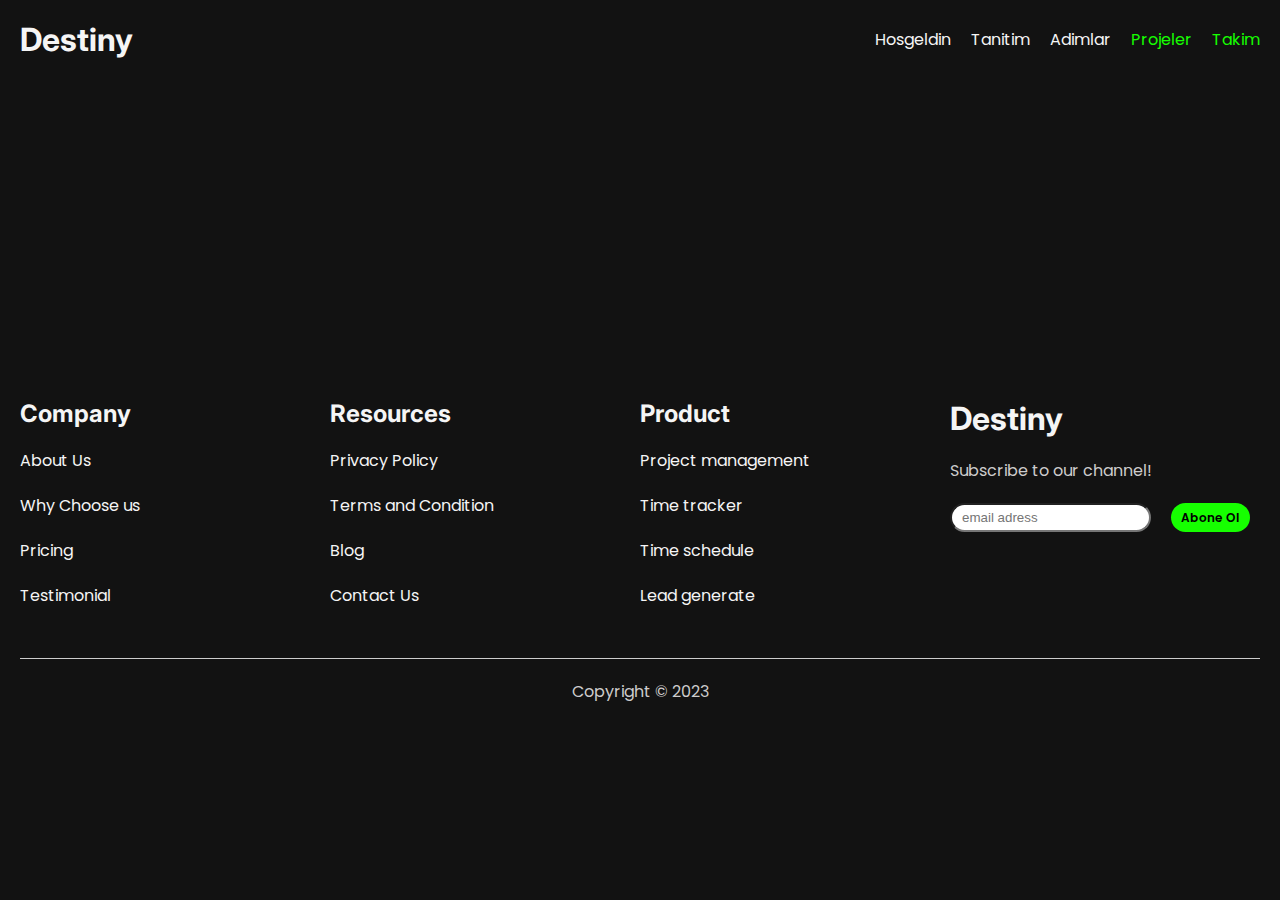
==== projects.html @ 57e9364b "ilk sayfa" ====
<!DOCTYPE html>
<html lang="en">
<head>
    <meta charset="UTF-8">
    <meta name="viewport" content="width=device-width, initial-scale=1.0">
    <title>Destiny</title>
    <link rel="stylesheet" href="./style.css">
</head>
<body>
    <!-- Header -->
    <header>
        <h1><a href="/">Destiny</a></h1>
        <nav>
            <a href="#">Hosgeldin</a>
            <a href="#">Tanitim</a>
            <a href="#">Adimlar</a>
            <a href="#" class="spec-link">Projeler</a>
            <a href="#" class="spec-link">Takim</a>
        </nav>
        <button class="nav-btn">|||</button>
    </header>
    <!-- Footer -->
    <footer>
        <div class="links">
            <div class="link-area">
                <h2>Company</h2>
                <a href="">About Us</a>
                <a href="">Why Choose us</a>
                <a href="">Pricing</a>
                <a href="">Testimonial</a>
            </div>
            <div class="link-area">
                <h2>Resources</h2>
                <a href="">Privacy Policy</a>
                <a href="">Terms and Condition</a>
                <a href="">Blog</a>
                <a href="">Contact Us</a>
            </div>
            <div class="link-area">
                <h2>Product</h2>
                <a href="">Project management</a>
                <a href="">Time tracker</a>
                <a href="">Time schedule</a>
                <a href="">Lead generate</a>
            </div>
            <div class="link-area">
                <h1>Destiny</h1>
                <p>Subscribe to our channel!</p>
                <form>
                    <input type="text" placeholder="email adress"/>
                    <button>Abone Ol</button>
                </form>
            </div>
            
        </div>
        <p class="bottom">Copyright &copy; 2023</p>
    </footer>


    <script src="./main.js"></script>
</body>
</html>
---- style.css ----
@import url('https://fonts.googleapis.com/css2?family=Inter:wght@100;200;300;400;500;600;700;800;900&family=Poppins:wght@100;200;300;400;500;600;700;800&display=swap');


*{
    margin:0;
    padding:0;
    box-sizing:border-box;
}
:root{
    --green: #16ff00;
    --white: #f5f5f5;
    --gray: #cdcccc;
    --black: #121212;
}
/* Standart tanimlama ve stil sifirlama */
a{
    text-decoration:none;
    color:var(--white);
}

h1, h2, h3 , h4{
    font-family: 'Inter';
    color:var(--white);

}

p{
    font-family: 'Poppins';
    color:var(--gray);

}
section{
    padding:30px;
}

button{
 font-family:'Poppins';
 border:none;
 cursor:pointer;
 padding:7px 20px;
 font-size:12px;
 font-weight:600;
 border-radius:16px;
 transition:all 0.3s;
}

button:hover{
    scale:0.95;
    box-shadow:2px 2px 20px var(--gray);
    transition:all 0.4s;
}

/*  Ana Stiller */
body{
    background: var(--black);
    overflow-x:hidden;
    font-family: 'Poppins';
}

/* Header */

header{
    display: flex;
    justify-content:space-between;
    align-items:center;
    padding:20px;
    position:sticky;
    top:0;
    background:var(--black);
    z-index:10;


}

header .nav-btn{
    display:none;  
}


header h1{

}
header nav{
    display: flex;
    gap:20px;

}
header nav .spec-link{
    color:var(--green);
}

/* Footer */
footer{
    margin-top:300px;
    padding:20px;

}
footer .links{
    display:grid;
    grid-template-columns: repeat(4,1fr);

}
footer .links .link-area{
    display:flex;
    flex-direction:column;
    gap:20px;

}
footer form{
    display:flex;
    gap:20px;
}
footer form input{
    padding:5px 10px;
    border-radius:20px;
    max-height:50px;
}
footer form button{
    background-color:var(--green);
    padding:5px 10px;
    max-height:50px;
    white-space:nowrap;
}
footer .bottom{
    text-align:center;
    margin-top:50px;
    border-top: 1px solid var(--gray);
    padding:20px;

}

/* Hero alani */
#hero{
    height:50vh;
    background:url(./images/back.jpg);
    background-size:cover;
    background-attachment:fixed;
    display:flex;
    align-items:center;

}
#hero-inner{
    max-width:500px;
    display:flex;
    flex-direction:column;
    gap:20px;
    align-items:center;
    padding:20px;
    margin-left:20px;
    text-align:center;
    background: rgba(255, 255, 255, 0.16);
    border-radius: 16px;
    box-shadow: 0 4px 30px rgba(0, 0, 0, 0.1);
    backdrop-filter: blur(5.1px);
    -webkit-backdrop-filter: blur(5.1px);
    border: 1px solid rgba(255, 255, 255, 0.01);
}
#hero-inner h1{
    color:var(--green);
}
#hero-inner button:nth-child(1){
    background:var(--green);
}

#hero-inner p{
    color:#f5f5f5;
    text-shadow:3px 3px 10px black;
}
/* ------------------------------------------------- */
/* Window section */
#window-sec{
    display:flex;
    justify-content:space-between;
    gap:100px;
}
.window-sec-info{
    max-width:600px;
    display:grid;
    gap:30px;

}
.window-sec-info button{
    max-height:60px;
}
.windows{
    display:grid;
    grid-template-columns: auto auto auto;
    gap:50px;
}
.windows .window{
    min-width:200px;
    height:400px;
    background:url(./images/sec2.jpg);
    background-attachment:fixed;background-size:cover;
    border-radius:40px 40px 0 0;
}
.windows .window:nth-child(2){
    border-radius:40px;
}

/* ---------Kartlar Alani---------- */
.cards-sec-info{
    max-width:600px;
    display:grid;
    gap:40px;
}
.cards{
    display:grid;
    grid-template-columns:repeat(3,1fr);
    gap:20px;

}
.card{
    border:1px solid gray;
    display:grid;
    gap:20px;
    padding:20px;
    border-radius:10px;
    margin-top:50px;

}
.card video{
    width:200px;
}






/* Responsive Yapilar */

/*  800> cihazla icin */
@media(max-width:800px){
    header nav{
        display: none;
    
    }
    header .nav-btn{
        display:block;  
    }
    .toggle{
        display:flex;
        flex-direction:column;
        position:fixed;
        right:5px;
        top:70px;
        background:#6a6a6a;
        padding:20px;
        border-radius:20px;

    }
    #hero{
        align-items:center;
        justify-content:center;
    }
    #hero-inner{
        margin:40px;
    }
}

/*  800> cihazla icin */
@media(max-width:1000px){
    footer .links{
        grid-template-columns:1fr 1fr;
        row-gap:40px;
        column-gap:50px;
        padding:40px;
    }
    footer form{
        flex-direction:column;
        /* align-items:end; */
    }
    footer form input{
        max-width:200px;
    }
    /* footer .links .link-area:nth-child(even){
        text-align:end;
    } */
    .cards{
        grid-template-columns:1fr;
        place-items:center;
    }
    .card{
        max-width:400px;
    }

}

@media(max-width:1000px){
    footer .links{
        padding:5px;
    }
    footer .links{
        padding: 5px;
    }
}

@media(max-width:1200px){
    #window-sec{
        flex-direction:column;
        align-items:center;
    }
    .window{
        height:300px;
    }
}

@media(min-width:1000px){
    section{
        padding:100px;
    }
}
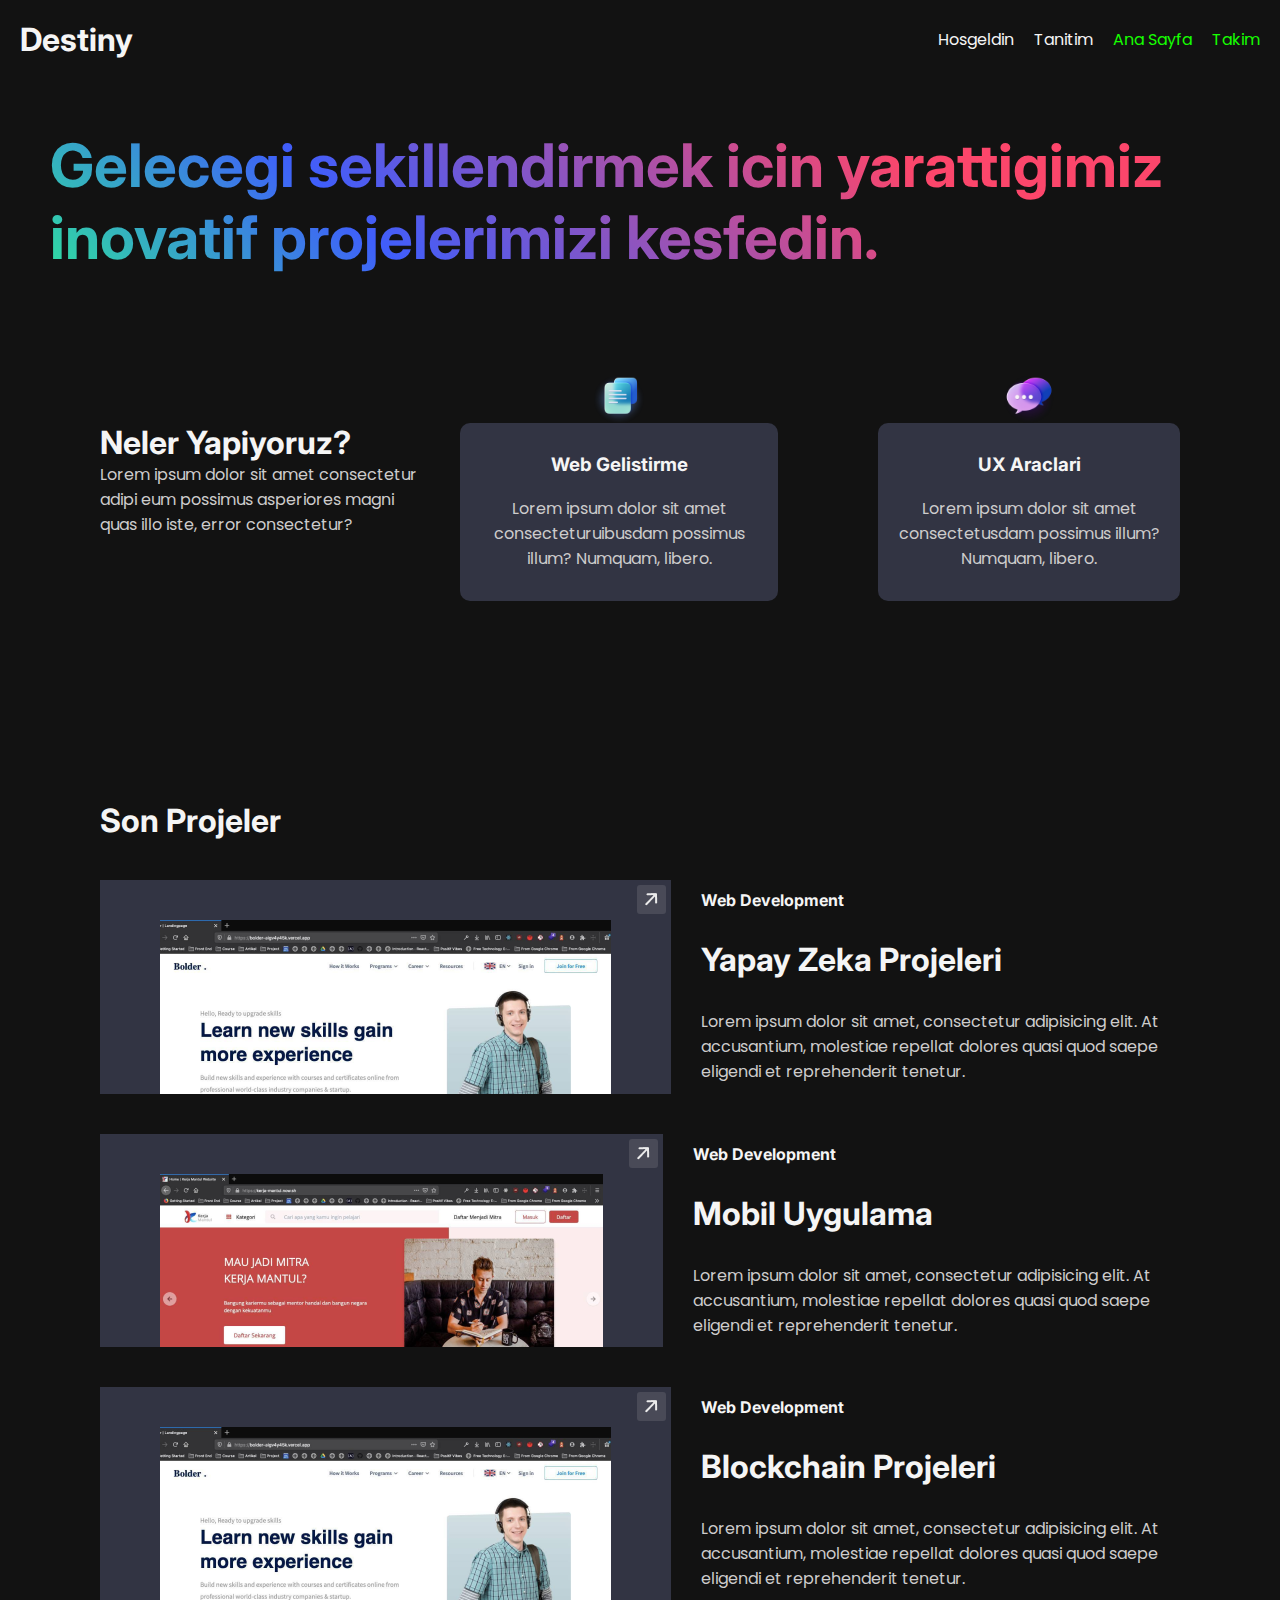
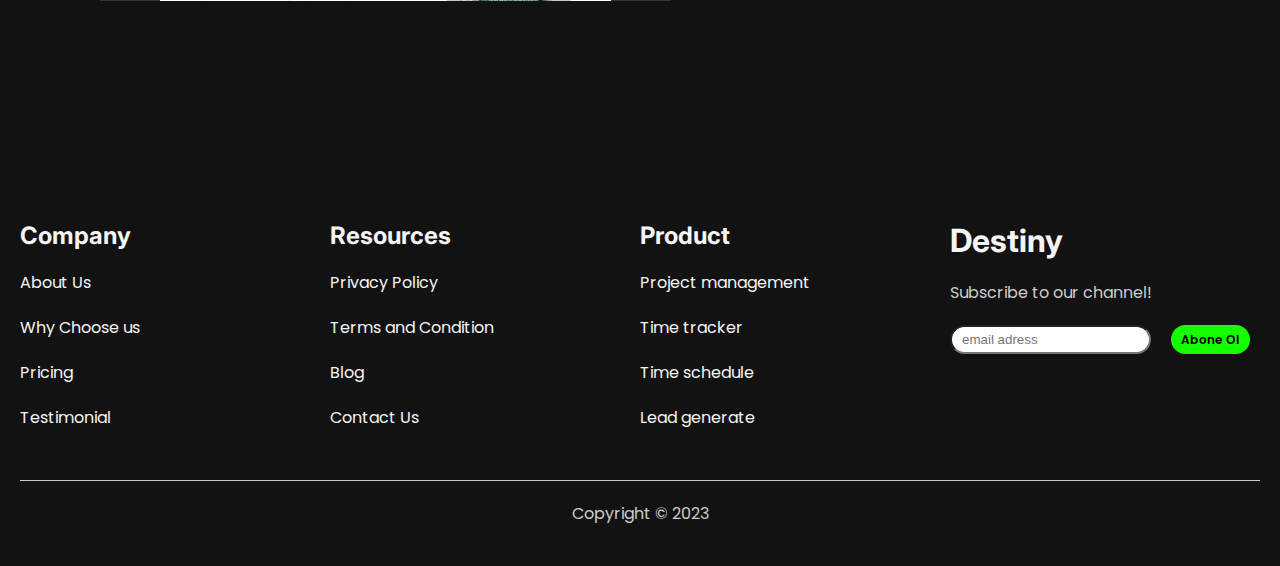
==== commit ece44859: "takimlar eklendi" ====
--- a/projects.html
+++ b/projects.html
@@ -11,14 +11,94 @@
     <header>
         <h1><a href="/">Destiny</a></h1>
         <nav>
-            <a href="#">Hosgeldin</a>
-            <a href="#">Tanitim</a>
-            <a href="#">Adimlar</a>
-            <a href="#" class="spec-link">Projeler</a>
-            <a href="#" class="spec-link">Takim</a>
+            <a href="#what-sec">Hosgeldin</a>
+            <a href="#projects-sec">Tanitim</a>
+            <a href="/" class="spec-link">Ana Sayfa</a>
+            <a href="team.html" class="spec-link">Takim</a>
         </nav>
         <button class="nav-btn">|||</button>
     </header>
+    <!-- -----Ana icerik------ -->
+    <main>
+        <h1 class="welcome">Gelecegi sekillendirmek icin yarattigimiz inovatif projelerimizi kesfedin.</h1>
+    </main>
+    <section id="what-sec">
+        <div class="info">
+            <h1>Neler Yapiyoruz?</h1>
+            <p>Lorem ipsum dolor sit amet consectetur adipi eum possimus asperiores magni quas illo iste, error consectetur?</p>
+        </div>
+        <div class="cards">
+            <div class="what-card">
+                <img src="./images/docs.png">
+                <h3>Web Gelistirme</h3>
+                <p>Lorem ipsum dolor sit amet consecteturuibusdam possimus illum? Numquam, libero.</p>
+
+            </div>
+            <div class="what-card">
+                <img src="./images/Chat.png">
+                <h3>UX Araclari</h3>
+                <p>Lorem ipsum dolor sit amet consectetusdam possimus illum? Numquam, libero.</p>
+
+            </div>
+
+        </div>
+    
+    </section>
+<!-----------Projeler Alani------- -->
+<section id="projects-sec">
+    <h1>Son Projeler</h1>
+    <div class="project">
+        <div class="project-image">
+            <span>
+                <img class="icon" src="./images/arrow.png" alt="">
+            </span>
+            <img src="./images/project2.png" alt="">
+        </div>
+        <div class="project-info">
+            <h4>Web Development</h4>
+            <h1>Yapay Zeka Projeleri</h1>
+            <p>Lorem ipsum dolor sit amet, consectetur adipisicing elit. At accusantium, molestiae repellat dolores quasi quod saepe eligendi et reprehenderit tenetur.</p>
+            
+        </div>
+
+    </div>
+    <div class="project">
+        <div class="project-image">
+            <span>
+                <img class="icon" src="./images/arrow.png" alt="">
+            </span>
+            <img src="./images/project1.png" alt="">
+        </div>
+        <div class="project-info">
+            <h4>Web Development</h4>
+            <h1>Mobil Uygulama</h1>
+            <p>Lorem ipsum dolor sit amet, consectetur adipisicing elit. At accusantium, molestiae repellat dolores quasi quod saepe eligendi et reprehenderit tenetur.</p>
+            
+        </div>
+
+    </div>
+    <div class="project">
+        <div class="project-image">
+            <span>
+                <img class="icon" src="./images/arrow.png" alt="">
+            </span>
+            <img src="./images/project2.png" alt="">
+        </div>
+        <div class="project-info">
+            <h4>Web Development</h4>
+            <h1>Blockchain Projeleri</h1>
+            <p>Lorem ipsum dolor sit amet, consectetur adipisicing elit. At accusantium, molestiae repellat dolores quasi quod saepe eligendi et reprehenderit tenetur.</p>
+            
+        </div>
+
+    </div>
+
+</section>
+
+
+
+
+
     <!-- Footer -->
     <footer>
         <div class="links">
--- a/style.css
+++ b/style.css
@@ -56,6 +56,9 @@
     overflow-x:hidden;
     font-family: 'Poppins';
 }
+html{
+    scroll-behavior:smooth;
+}
 
 /* Header */
 
@@ -76,10 +79,6 @@
     display:none;  
 }
 
-
-header h1{
-
-}
 header nav{
     display: flex;
     gap:20px;
@@ -91,7 +90,7 @@
 
 /* Footer */
 footer{
-    margin-top:300px;
+    margin-top:100px;
     padding:20px;
 
 }
@@ -104,8 +103,18 @@
     display:flex;
     flex-direction:column;
     gap:20px;
-
-}
+    
+
+}
+footer .link .link-area a{
+    transition:all 0.4s;
+}
+footer .links .link-area a:hover{
+    scale:0.99;
+    transition:all 0.4s;
+    text-shadow: 2px 3px 5px white;
+}
+
 footer form{
     display:flex;
     gap:20px;
@@ -222,15 +231,283 @@
 .card video{
     width:200px;
 }
-
-
-
-
-
+/*------- Liste Alani --------- */
+#list-sec{
+    margin:50px 0;
+}
+#list-sec .info{
+    display:flex;
+    justify-content:space-between;
+    gap:40px;
+}
+#list-sec .info h2, .info p{
+    max-width:400px;
+}
+#list-sec ul li{
+    display:flex;
+    justify-content:space-between;
+    align-items:center;
+    margin-top:40px;
+    border-bottom:1px solid gray;
+    padding-bottom:40px;
+}
+#list-sec ul li h1 span{
+    color:gray;
+    font-weight:400;
+    font-size:15px;
+    margin-bottom:5px;
+}
+#list-sec ul li img{
+    width:50px;
+}
+
+/*! --------Projeler Sayfasi----------- */
+.welcome{
+    font-size:60px;
+    max-width:1300px;
+    padding:50px;
+    background: linear-gradient(45deg,#2bff88 0%, #3F5EFB 30%, #FC466B 70%);
+    background-clip:border-box;
+    -webkit-background-clip:text;
+    -webkit-text-fill-color:transparent;
+
+}
+
+#what-sec{
+    display:flex;
+    justify-content:space-between;
+    gap:40px;
+}
+#what-sec .info{
+    max-width:400px;
+}
+
+#what-sec .info h1{
+    display:flex;
+    gap:100px;
+}
+
+#what-sec .cards{
+    display:flex;
+    gap:100px;
+}
+
+#what-sec .cards .what-card{
+    min-width:200px;
+    max-width:400px;
+    display:flex;
+    flex-direction:column;
+    align-items:center;
+    gap:20px;
+    text-align:center;
+    background-color:#323443;
+    border-radius:10px;
+    padding:30px 20px;
+    position:relative;
+}
+#what-sec .cards .what-card img{
+    width:50px;
+    position:absolute;
+    top:-50px;
+}
+
+/* Projeler Alani */
+#projects-sec{
+    display:flex;
+    flex-direction:column;
+    gap:40px;
+}
+
+#projects-sec .project{
+    display:flex;
+    align-items:center;
+    gap:30px;
+
+}
+.project-image{
+    background:#323443;
+    padding:40px 60px 0;
+    position:relative;
+    display:flex;
+    align-items:end;
+    
+
+}
+.project-image:hover{
+    background: linear-gradient(45deg,#2bff88 0%, #3F5EFB 30%, #FC466B 70%);
+}
+.project-image img{
+    cursor:pointer;
+}
+.project-image .icon{
+    position:absolute;
+    top:5px;
+    right:5px;
+    background-color:#494a57;
+    display:flex;
+    border-radius:3px;
+    cursor:pointer;
+
+
+}
+.project-info{
+    display:flex;
+    flex-direction:column;
+    gap:30px;
+    max-width:700px;
+}
+
+/* ! ----Team sayfasi--- */
+#count-sec{
+    display:flex;
+    justify-content:space-between;
+    align-items:center;
+    gap:50px;
+
+}
+.count-sec-left{
+    display:flex;
+    flex-direction:column;
+    gap:50px;
+
+}
+.count-sec-left .counter{
+    padding:20px;
+    background: rgba(255, 255, 255, 0.08);
+    border-radius: 16px;
+    box-shadow: 0 4px 30px rgba(0, 0, 0, 0.1);
+    backdrop-filter: blur(4.8px);
+    -webkit-backdrop-filter: blur(4.8px);
+    border: 1px solid rgba(255, 255, 255, 0.05);
+}
+.counter .boxes{
+    display: grid;
+    grid-template-columns:repeat(4, 1fr);
+    column-gap:20px;
+    margin-top:20px;
+}
+.boxes .box{
+    background-color:rgb(0,0,21);
+    border-radius:10px;
+    padding:10px;
+    text-align:center;
+}
+
+.count-sec-left .buttons{
+    display:flex;
+    gap:20px;
+}
+.count-sec-left .buttons button{
+    background-color:transparent;
+    color:white;
+    border:1px solid var(--green);
+    
+}
+.count-sec-left .buttons button:hover{
+    background-color:var(--green);
+}
+
+.count-sec-right img{
+    border-radius:10px;
+    transition:all 0.2s;
+
+}
+.count-sec-right img:hover{
+    scale:1.05;
+    transition:all 0.4s;
+    filter: drop-shadow(5px 6px 10px black);
+}
+/* ----Resimler Alani----- */
+#images-sec{
+    display:flex;
+    gap:20px;
+    justify-content:space-between;
+}
+.img-wrapper{
+    position:relative;
+    border-radius:20px;
+    transition:all 0.3s;
+}
+.img-wrapper:hover{
+    scale:1.05;
+    transition:all 0.4s;
+
+}
+.img-wrapper img{
+    width:400px;
+    border-radius:20px;
+}
+.img-wrapper h1{
+    position:absolute;
+    bottom:0;
+    width:100%;
+    text-align:center;
+    padding:20px;
+    background: rgba(255, 255, 255, 0.08);
+    border-radius: 16px;
+    box-shadow: 0 4px 30px rgba(0, 0, 0, 0.1);
+    backdrop-filter: blur(4.8px);
+    -webkit-backdrop-filter: blur(4.8px);
+    border: 1px solid rgba(255, 255, 255, 0.05);
+}
+    /* ----Bagis alani----- */
+    #donate-sec{
+        display:inline-block;
+        position:relative;
+        left:50%;
+        transform:translateX(-50%);
+    }
+    .donate-sec-info{
+        display:flex;
+        justify-content:space-between;
+        margin-bottom:30px;
+    }
+    .donate-sec-content{
+        display:grid;
+        grid-template-columns:repeat(4,200px);
+        justify-content:center;
+        gap:40px;
+
+    }
+    
+    .donate-sec-people{
+        display:flex;
+        gap:10px;
+        background:rgb(73, 4, 73);
+        color:white;
+        padding:10px;
+        border-radius:60px;
+        transition:all 0.4s;
+
+    }
+    .donate-sec-people:hover{
+        scale:1.05;
+        box-shadow:2px 2px 20px var(--gray);
+        transition:all 0.4s;
+    }
+
+
+    .donate-sec-people img{
+        width:50px;
+        border-radius:50%;
+    }
+
+
+
+
+
+
+
+
+
+
+
+
+/* !=============Responsive yapilar ===========*/
 
 /* Responsive Yapilar */
 
-/*  800> cihazla icin */
+/* Ekran boyutu 800px altindayken */
 @media(max-width:800px){
     header nav{
         display: none;
@@ -257,9 +534,46 @@
     #hero-inner{
         margin:40px;
     }
-}
-
-/*  800> cihazla icin */
+
+    /* Liste alani */
+    #list-sec{
+        padding:30px;
+        
+    }
+    #list-sec .info{
+        flex-direction:column;
+    }
+    #list-sec .info h1, .info p{
+        /* bu stile hic deger atanmamis gibi yapar */
+        max-width:unset;
+    }
+    #what-sec .info{
+        flex-direction:column;
+        gap:0px !important;
+        margin-bottom:40px;
+    }
+    #what-sec .cards{
+        gap:40px;
+    }
+
+    #count-sec{
+        display:flex;
+        flex-direction:column-reverse;
+    }
+    #count-sec .buttons{
+        font-size:15px;
+        justify-content:space-between;
+    }
+    /* ---Bagis Alani--- */
+    .donate-sec-content{
+        display:grid;
+        grid-template-columns:repeat(2,200px);
+        justify-content:center;
+        gap:40px;
+
+    }
+}
+/* Ekran boyutu 1000px altindayken */
 @media(max-width:1000px){
     footer .links{
         grid-template-columns:1fr 1fr;
@@ -285,17 +599,26 @@
         max-width:400px;
     }
 
-}
-
-@media(max-width:1000px){
-    footer .links{
-        padding:5px;
-    }
-    footer .links{
-        padding: 5px;
-    }
-}
-
+    /* ----Projeler responsive-- */
+    .welcome{
+        padding:100px 20px;
+        font-size:40px;
+    }
+    /* --bagis alani-- */
+    .donate-sec-content{
+        display:grid;
+        grid-template-columns:repeat(3,200px);
+        justify-content:center;
+        gap:40px;
+
+    }
+ 
+
+
+
+
+}
+/* Ekran boyutu 1200px altindayken */
 @media(max-width:1200px){
     #window-sec{
         flex-direction:column;
@@ -304,10 +627,89 @@
     .window{
         height:300px;
     }
-}
-
+    /* What-Section */
+    #what-sec{
+        display:flex;
+        flex-direction:column;
+        gap:50px;
+    }
+    #what-sec .info{
+        Display:flex;
+        gap:40px;
+        max-width:500px;
+    }
+    #what-sec .info h1{
+        white-space:nowrap;
+    }
+    #what-sec .info p{
+        max-width:unset;
+    }
+    /* --Projeler Alani--- */
+    #projects-sec .project{
+        flex-direction:column-reverse;
+    }
+    #projects-sec .project-image{
+        justify-content:center;
+        padding:20px 100px 0;
+
+    }
+    #images-sec img{
+        width:200px;
+    }
+
+
+}
+/* @media(max-width:1500px;) */
+@media(max-width:1200px){
+    #images-sec{
+        flex-direction:column;
+        align-items:center;
+        gap:50px;
+        margin-top:40px;
+    }
+    #images-sec img{
+        width:400px;
+    }
+}
+/* Ekran boyutu 1000 px den yuksek ise */
 @media(min-width:1000px){
     section{
         padding:100px;
     }
+    .donate-sec-content{
+        display:grid;
+        grid-template-columns:repeat(5,200px);
+        justify-content:center;
+        gap:80px;
+
+    }
+    .counter .boxes{
+        display: grid;
+        grid-template-columns:repeat(4, 1fr);
+        column-gap:50px;
+        margin-top:20px;
+    }
+}
+/* Ekran boyutu 500px altindayken */
+@media(max-width:500px){
+    footer{
+        padding:5px;
+    }
+    footer .links{
+        padding:5px;
+        column-gap:50px;
+    }
+
+    .project-image{
+        padding:0 30px !important;
+    }
+    .project-image img{
+        width:100%;
+    }
+    .project-image .icon{
+        max-width:30px;
+    }
+    .project-info{
+        margin-top:40px !important;
+    }
 }